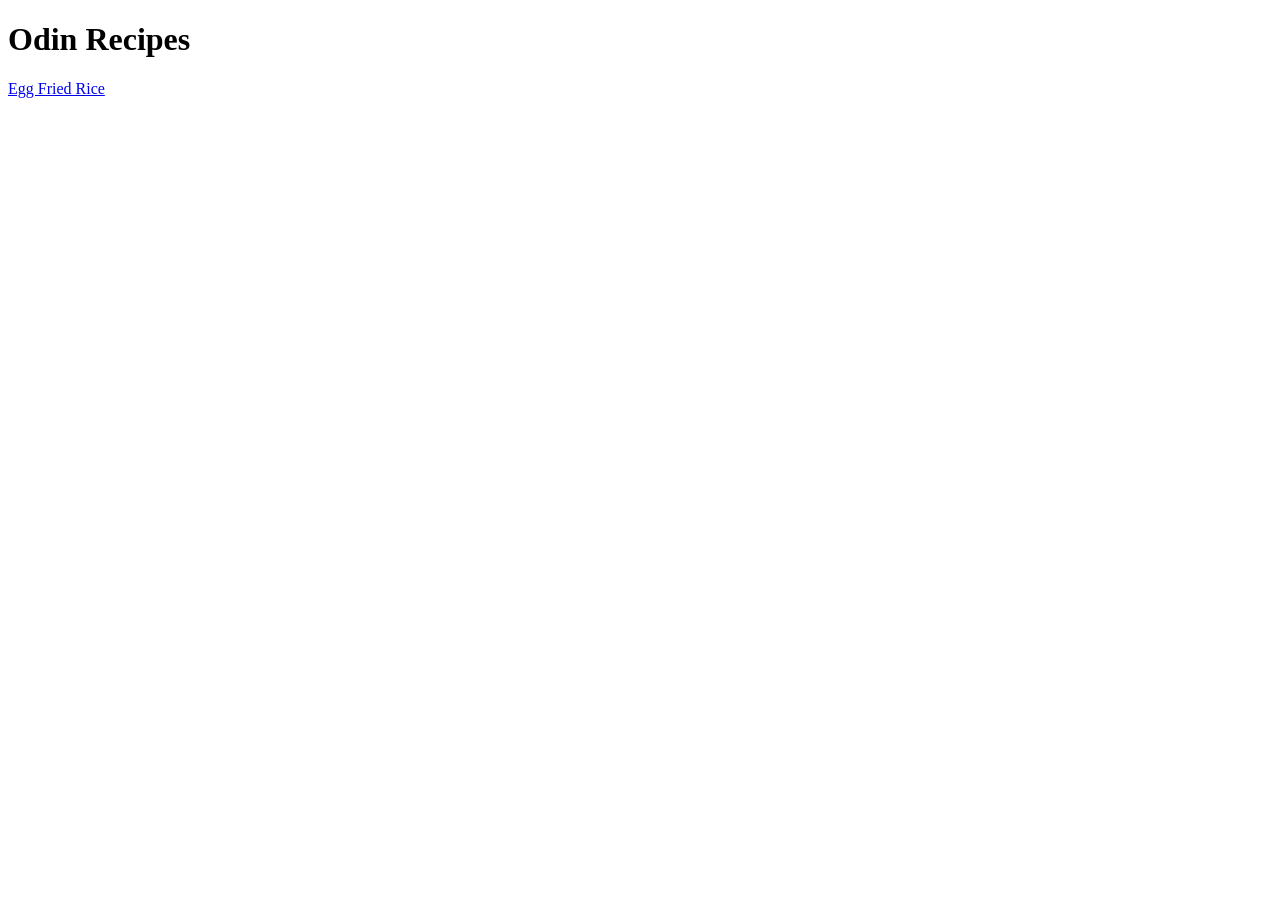
==== index.html @ ec8f6343 "Make Initial File Structure and Basic HTML add egg-fried-rice page" ====
<!DOCTYPE html>
<html lang="en">
    <head>
        <meta charset="UTF-8">
        <meta name="viewport" content="width=device-width, initial-scale=1.0">
        <title>Odin Recipes</title>
    </head>

    <body>
        <h1>Odin Recipes</h1>
        <a href = "recipes/egg-fried-rice.html">Egg Fried Rice</a>
    </body>
</html>
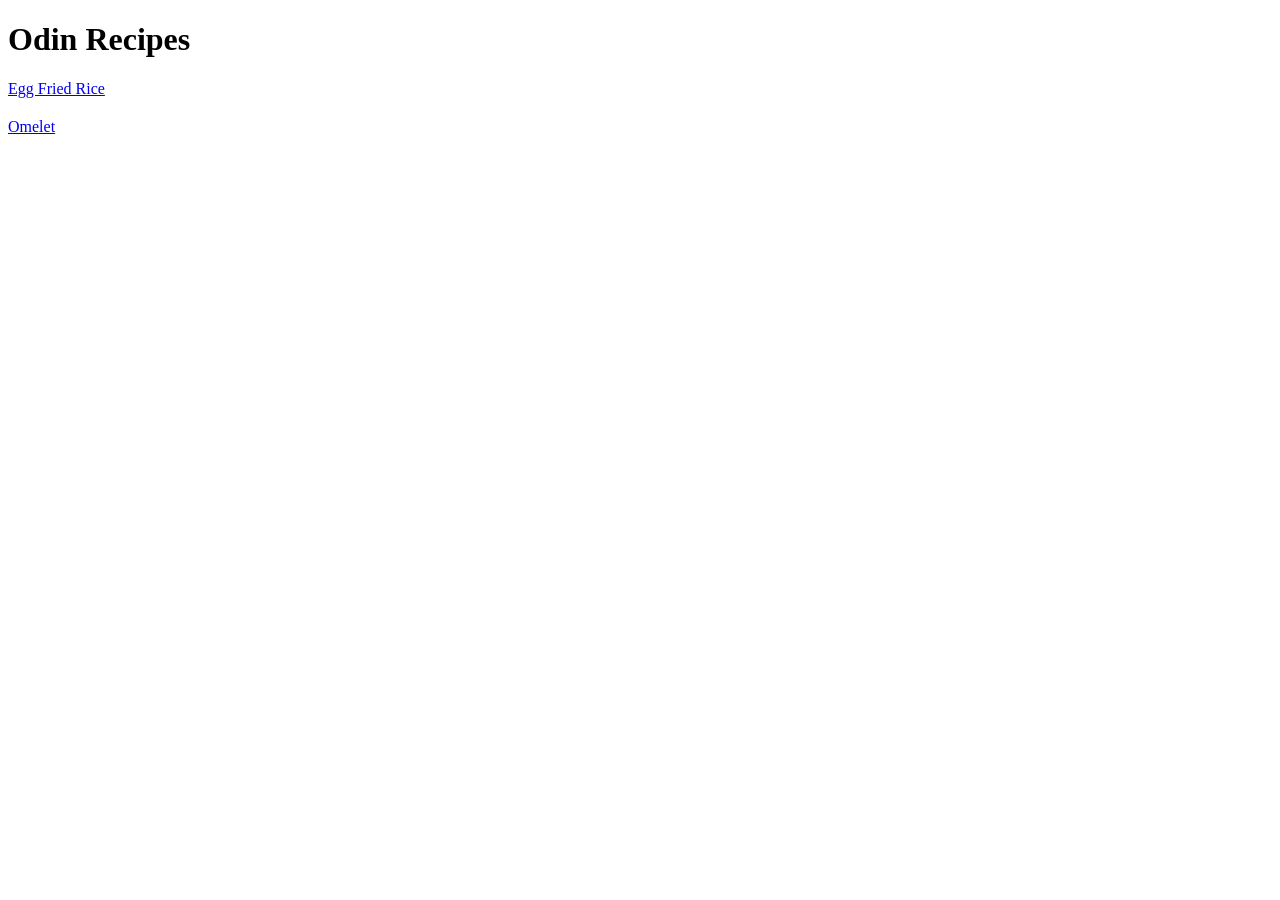
==== commit 4f2afa27: "Add recipe: Omelet" ====
--- a/index.html
+++ b/index.html
@@ -4,10 +4,22 @@
         <meta charset="UTF-8">
         <meta name="viewport" content="width=device-width, initial-scale=1.0">
         <title>Odin Recipes</title>
+
+        <style>
+            .link-container
+            {
+                display: flex;
+                flex-direction:column;
+                row-gap: 20px;
+            }
+        </style>
     </head>
 
     <body>
         <h1>Odin Recipes</h1>
-        <a href = "recipes/egg-fried-rice.html">Egg Fried Rice</a>
+        <div class = "link-container">
+            <a href = "recipes/egg-fried-rice.html">Egg Fried Rice</a>
+            <a href = "recipes/omelet.html">Omelet</a>
+        </div>
     </body>
 </html>
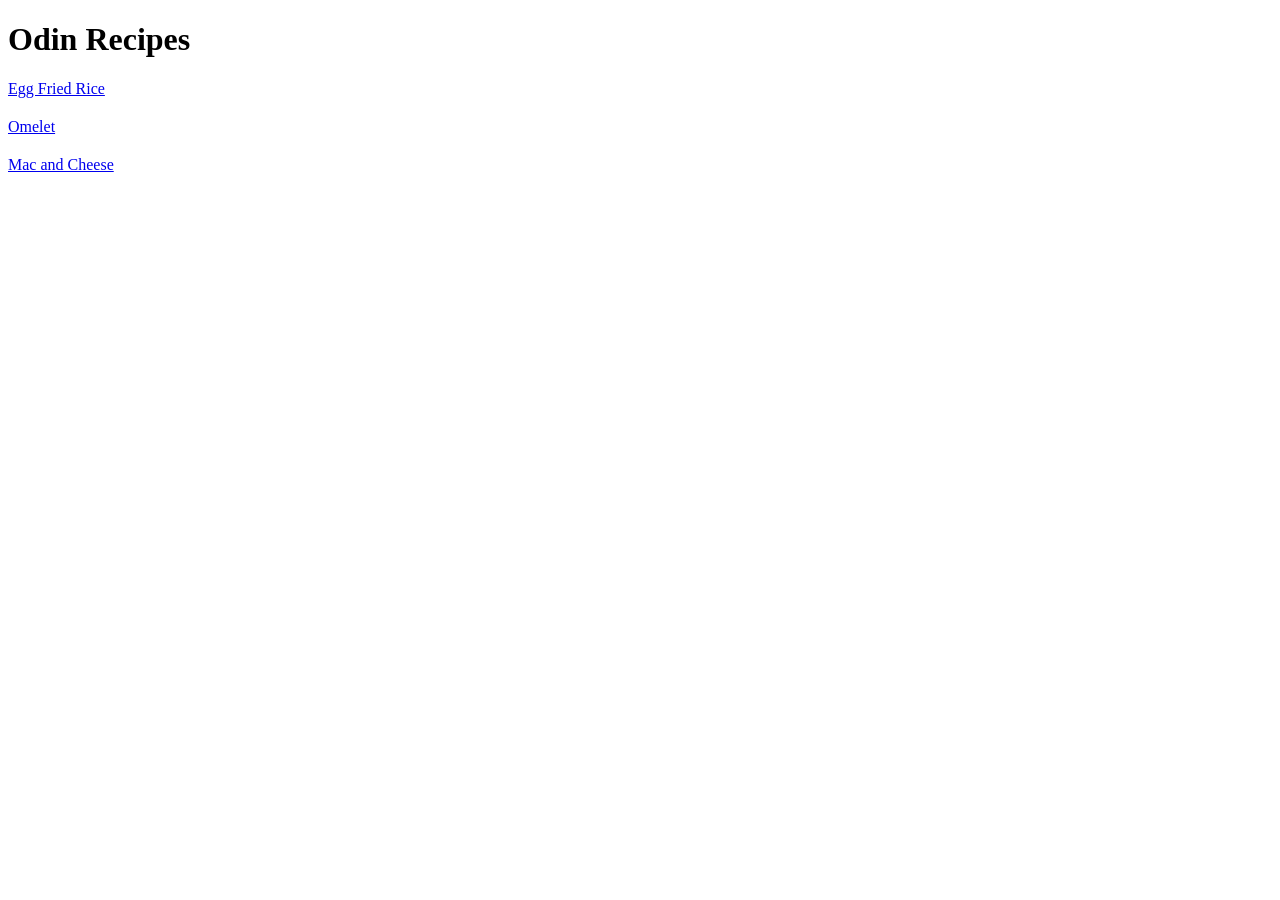
==== commit 1f1595dc: "Add Recipe: Mac-n-Cheese" ====
--- a/index.html
+++ b/index.html
@@ -20,6 +20,7 @@
         <div class = "link-container">
             <a href = "recipes/egg-fried-rice.html">Egg Fried Rice</a>
             <a href = "recipes/omelet.html">Omelet</a>
+            <a href = "recipes/Mac-n-Cheese.html">Mac and Cheese</a>
         </div>
     </body>
 </html>
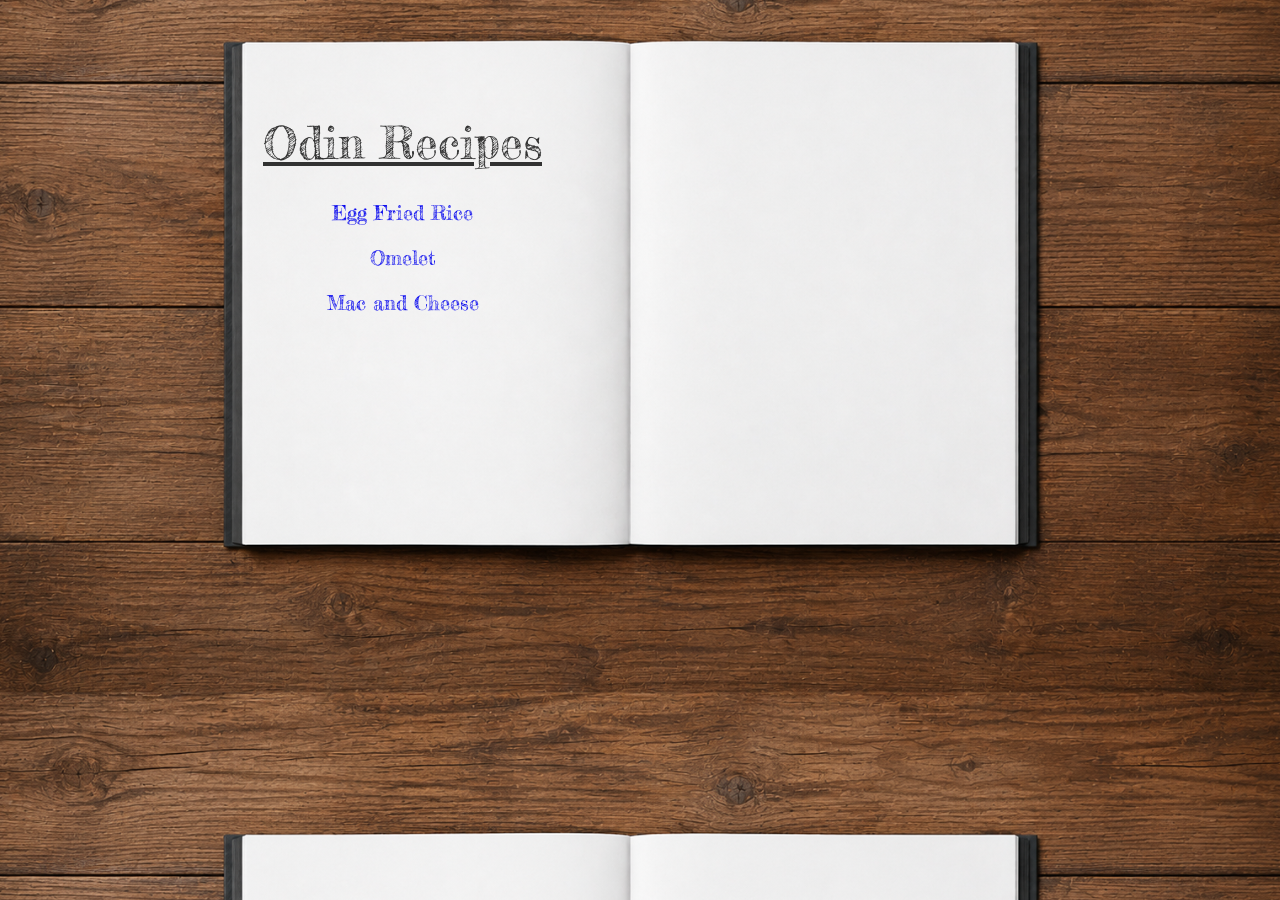
==== commit f1fafbdf: "Improve Aesthetic of HomePage add book image and left and right page mechanism." ====
--- a/index.html
+++ b/index.html
@@ -4,23 +4,26 @@
         <meta charset="UTF-8">
         <meta name="viewport" content="width=device-width, initial-scale=1.0">
         <title>Odin Recipes</title>
+        <link rel = "stylesheet" href = "style.css">
 
-        <style>
-            .link-container
-            {
-                display: flex;
-                flex-direction:column;
-                row-gap: 20px;
-            }
-        </style>
+        <link rel="preconnect" href="https://fonts.googleapis.com">
+        <link rel="preconnect" href="https://fonts.gstatic.com" crossorigin>
+        <link href="https://fonts.googleapis.com/css2?family=Fredericka+the+Great&family=Playwrite+GB+S:ital,wght@0,100..400;1,100..400&display=swap" rel="stylesheet">
+
     </head>
 
     <body>
-        <h1>Odin Recipes</h1>
-        <div class = "link-container">
-            <a href = "recipes/egg-fried-rice.html">Egg Fried Rice</a>
-            <a href = "recipes/omelet.html">Omelet</a>
-            <a href = "recipes/Mac-n-Cheese.html">Mac and Cheese</a>
+        <div class = "book-cover">
+            <div class = "left-page">
+                <h1 class = "heading fredericka-the-great-regular">Odin Recipes</h1>
+                <div class = "link-container">
+                    <a href = "recipes/egg-fried-rice.html">Egg Fried Rice</a>
+                    <a href = "recipes/omelet.html">Omelet</a>
+                    <a href = "recipes/Mac-n-Cheese.html">Mac and Cheese</a>
+                </div>
+            </div>
+            <div class = "right-page"></div>
+
         </div>
     </body>
 </html>
--- a/style.css
+++ b/style.css
@@ -0,0 +1,50 @@
+body
+{
+    background-image: url(assets/Background-small-book.png);
+    background-position: -70px -100px;
+    background-size: 110%;
+}
+
+a
+{
+    text-decoration: none;
+}
+
+.link-container
+{
+    display: flex;
+    flex-direction:column;
+    row-gap: 20px;
+    align-items: center;
+    font-family: "Fredericka the Great", serif;
+    color:black;
+    font-size:20px;
+}
+
+.heading
+{
+    text-align: center;
+    font-size:45px;
+    color: rgb(50, 50, 50);
+    text-decoration: underline;
+    
+}
+
+.fredericka-the-great-regular {
+  font-family: "Fredericka the Great", serif;
+  font-weight: 400;
+  font-style: normal;
+}
+
+.book-cover
+{
+    height: 550px;
+    width: 950px;
+    margin: 85px auto;
+    display: flex;
+}
+
+.left-page, .right-page
+{
+    width:50%;
+}
